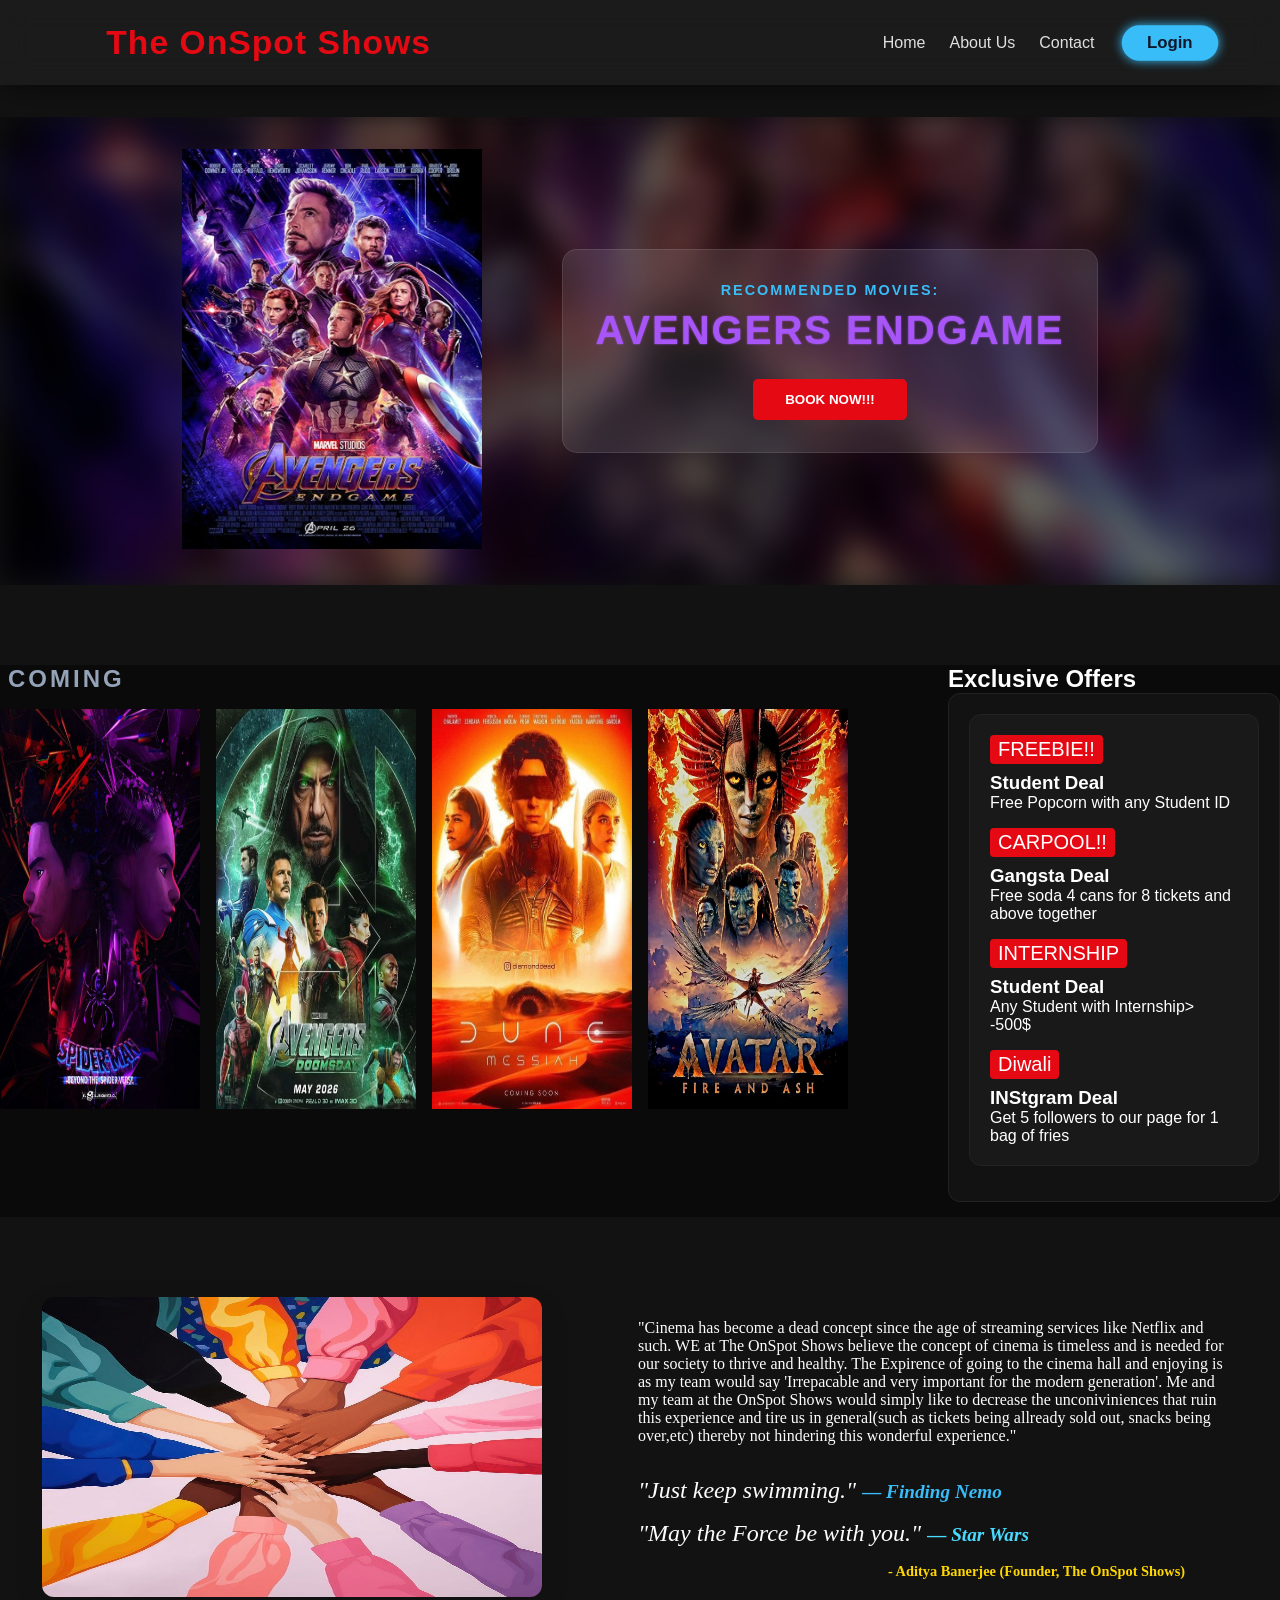
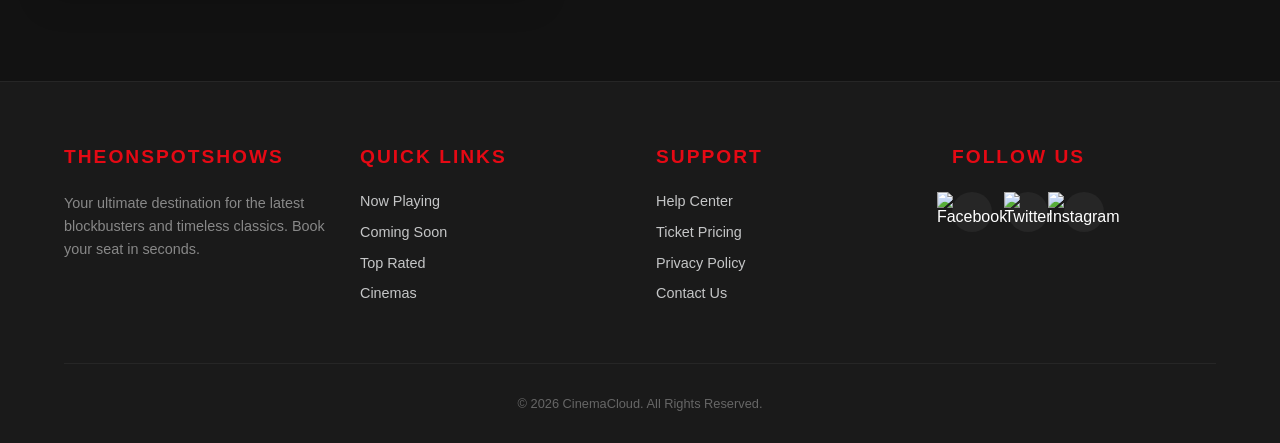
==== index.html @ d938cea7 "test" ====
<!DOCTYPE html>
<html lang="en" >
<head>
    <meta charset="UTF-8">
    <meta name="viewport" content="width=device-width, initial-scale=1.0">
    <meta name="author" content="aditohatesbugs">
    <title>TheOnSpotShows</title>
    <link rel="stylesheet" href="movies.css">
    <script src="movies.js" defer></script>
</head>
<body>
    
    <nav>
        <div id="Logo">The OnSpot Shows</div>
        <ul class="options">
            <li><a href="index.html">Home</a></li>
            <li><a href="#about_us">About Us</a></li> 
            <li><a href="#footer">Contact</a></li>
        </ul>
        <div>
            <button id="btn">Login</button>  
        </div>
    </nav>
   
    <div class="movie-container">
        <div id="background"></div>
        <div class="myMovies"><img src="avengers.jpg" alt="Movie Poster" height="400" width="300"></div>
        <div class="myMovies"><img src="ironMan.jpg" alt="Movie Poster" height="400" width="300"></div>
        <div class="myMovies"><img src="doctor.jpg" alt="Movie Poster" height="400" width="300"></div>
        <div class="myMovies"><img src="freeguy.jpg" alt="Movie Poster" height="400" width="300"></div>
        <div class="myMovies"><img src="balerina.jpg" alt="Movie Poster" height="400" width="300"></div>
        <div class="myMovies"><img src="raOne.jpg" alt="Movie Poster" height="400" width="300"></div>
        <div class="myMovies"><img src="sholay.jpg" alt="Movie Poster" height="400" width="300"></div>
        <div class="myMovies"><img src="thorrag.jpg" alt="Movie Poster" height="400" width="300"></div>
        <div class="myMovies"><img src="war2.jpg" alt="Movie Poster" height="400" width="300"></div>
        <div class="myMovies"><img src="Xmen.jpg" alt="Movie Poster" height="400" width="300"></div>
        <div class="myMovies"><img src="DHurendhar.jpg" alt="Movie Poster" height="400" width="300"></div>
        <div class="myMovies"><img src="antMan.jpg" alt="Movie Poster" height="400" width="300"></div>
        <div class="myMovies"><img src="shangchi.jpg" alt="Movie Poster" height="400" width="300"></div>
        <div class="movie_info_card">
            <div>Recommended Movies:</div>
            <div id="movie_name"></div>
            <div><a href="booking.html" id="book_button2"><button id="book_button">BOOK NOW!!!</button></a></div>
        </div>
    </div>
    <div id ="extra_content" class="extra_content">
        <div class="coming_soon">
           <h2 id="coming_name"></h2>
            <div class="posters">
                <img src="spidey.jpg" alt="Coming Soon" height="400" width="200">
                <img src="avengersd.jpg" alt="Coming Soon" height="400" width="200">
                <img src="dune.jpg" alt="Coming Soon" height="400" width="200">
                <img src="avatarf.jpg" alt="Coming Soon" height="400" width="200">
            </div>
        </div>
    

        <div class="offers_section">
            <h2 id="offer"></h2>
            <div class="promo_card">
                <div class="promo_card student">
                    <div class="badge">FREEBIE!!</div>
                    <h3>Student Deal</h3>
                    <p>Free Popcorn with any Student ID</p>
                    <div class="badge1">CARPOOL!!</div>
                    <h3>Gangsta Deal</h3>
                    <p>Free soda 4 cans for 8 tickets and above together</p>
                    <div class="badge1">INTERNSHIP</div>
                    <h3>Student Deal</h3>
                    <p>Any Student with Internship> -500$</p>
                    <div class="badge1">Diwali</div>
                    <h3>INStgram Deal</h3>
                    <p>Get 5 followers to our page for 1 bag of fries</p>
                </div>
            </div>
        </div>
    </div>
    <div id="about_us">
        <div id="somepic"><img src="tea2.jpg" alt="Our Team" height="300" width="500"></div>
        <div class="random_quotes">
            <p id="cinema">"Cinema has become a dead concept since the age of streaming services like Netflix and such. WE at The OnSpot Shows believe the concept of cinema is timeless and is needed for our society to thrive and healthy. The Expirence of going to the cinema hall and enjoying is as my team would say 'Irrepacable and very important for the modern generation'. Me and my team at the OnSpot Shows would simply like to decrease the unconiviniences that ruin this experience and tire us in general(such as tickets being allready sold out, snacks being over,etc) thereby not hindering this wonderful experience."</p>    
              
            <p class="quote up">"Just keep swimming." <span id="quote_name1">— Finding Nemo </span></p>
            <p class="quote">"May the Force be with you." <span id="quote_name2">— Star Wars</span></p>
            <p id="adi">- Aditya Banerjee (Founder, The OnSpot Shows)</p>  
        </div>
    </div>

    <footer>
        <div id="footer" class="footer_container">
            <div class="footer_section">
                <h3>TheOnSpotShows</h3>
                <p style="color: #888; font-size: 0.9rem; line-height: 1.6;">Your ultimate destination for the latest blockbusters and timeless classics. Book your seat in seconds.</p>
            </div>
            <div class="footer_section">
                <h3>Quick Links</h3>
                <ul>
                    <li><a href="#">Now Playing</a></li>
                    <li><a href="#extra_content">Coming Soon</a></li>
                    <li><a href="#">Top Rated</a></li>
                    <li><a href="#">Cinemas</a></li>
                </ul>
            </div>
            <div class="footer_section">
                <h3>Support</h3>
                <ul>
                    <li><a href="#">Help Center</a></li>
                    <li><a href="#">Ticket Pricing</a></li>
                    <li><a href="#">Privacy Policy</a></li>
                    <li><a href="#footer">Contact Us</a></li>
                </ul>
            </div>
            <div class="footer_section">
                <h3>Follow Us</h3>
                <div class="social_icons">
                    <a href="#"><img src="facebook.png" alt="Facebook" height="40"></a>
                    <a href="#"><img src="twitter.png" alt="Twitter" height="40"></a>
                    <a href="#"><img src="instagram.png" alt="Instagram" height="40"></a>
                </div>
            </div>
        </div>
        <div class="footer_bottom">
            <p>&copy; 2026 CinemaCloud. All Rights Reserved.</p>
        </div>
    </footer>
    
</body>
</html>
---- movies.css ----
*{
    margin:0%;
    padding:0%;
    box-sizing:border-box;
}

html{
    scroll-behavior: smooth;
}

body{
    font-family: "Josefin Sans", sans-serif;
    background-color: #121212;
    color: white;
    
}

nav{
    background: rgba(255, 255, 255, 0.04); 
    border-bottom: none;
    box-shadow: 0 4px 30px rgba(0, 0, 0, 0.5); 
    padding: 1.5rem 5%;
    backdrop-filter: blur(15px);
    display: flex;
    align-items: center;
    justify-content: space-between;
    transition: 0.4s;

}

#Logo{
    font-size: 2rem;
    font-weight: 600;
    letter-spacing: 1px;
    color: #e50914;
    margin-right: auto;
    margin-left: 50px;
    transform: scale(1.05);
    transition: 0.3s;
}
#Logo:hover{
    color: #ff2903;
    text-shadow: 0 0 5px #ff2903;
}
.options{
    display:flex;
    gap: 1.5rem;
    list-style-type: none;
    margin-right:30px;
}
.options li a{
    position: relative;
    font-style: 1.0rem;
    font-weight: 500;
    text-decoration: none;
    color: #e0e0e0;
    transition: 0.3s;
}

.options li a:hover{
    color:#38bdf8;
    text-shadow: 0 0 10px #38bdf8;
}

#btn{
    padding: 0.5rem 1.5rem;
    border-radius: 30px;
    font-weight: 600;
    font-size:1rem;
    background: #38bdf8;
    color: #0f172a;
    box-shadow: 0 0 10px #38bdf8;
    border: none;
    cursor: pointer;
    transition: 0.3s;
    transform: scale(1.05);
}

#btn:hover{
    background: #ff2903;
    box-shadow:0 5px 20px rgba(255, 41, 3, 0.4);
    transform: translateY(-1px);
}

#btn:active{
    transform:translateY(1px) scale(0.98);
}

.movie-container{
    position: relative;
    margin-top: 2rem;
    display: flex;
    justify-content: center;
    align-items: center;
    gap: 5rem;
    overflow: hidden;
    padding: 2rem 0;
}
#background{
    position: absolute;
    top: 0;
    left: 0;
    width: 100%;
    height: 100%;
    z-index: -1;
    background-size: cover;
    background-position: center;
    filter: blur(15px) brightness(0.4);
    transition: background-image 1.5s ease-in-out;
}

.fade {
    animation: fadeIn 1.5s ease-in-out;
}
@keyframes fadeIn {
    from {opacity: 0.4;}
    to {opacity: 1;}
}

.movie_info_card {
    background: rgba(255, 255, 255, 0.1);
    backdrop-filter: blur(10px);
    padding: 2rem;
    border-radius: 15px;
    border: 1px solid rgba(255, 255, 255, 0.1);
    text-align: center;
}
.movie_info_card div{
    color: #38bdf8; 
    text-transform: uppercase;
    letter-spacing: 2px;
    font-weight: 700;
    font-size: 0.9rem;
}

#movie_name{ 
    font-size: 2.5rem;
    font-weight: 800;
    margin: 10px 0;
    transition: color 0.7s ease-in-out, font-family 0.7s ease-in-out;
}

#book_button{
    margin-top: 1rem;
    padding: 0.8rem 2rem;
    background: #e50914;
    color: white;
    border: none;
    border-radius: 5px;
    font-weight: bold;
    cursor: pointer;
    transition: 0.3s;
    
}
#book_button:hover{
    background:#ff2903;
    transform: translateY(-3px);
}

#book_button:active{
    transform: translateY(1px) scale(0.98);
}
#book_button2{
    text-decoration: none;
    color: white;
}

.extra_content{
    margin-top: 5rem;
    display:flex;
    justify-content: center;
    background: #0a0a0a;
}
.coming_soon{
    margin-right: 100px;
}
#coming_name{
    letter-spacing: 3px;
    margin-bottom: 1rem;
    margin-left:0.5rem;
    text-transform: uppercase;
    color: #94A3B8;
}

.posters{
    display: flex;
    gap: 1rem;
    transition: 0.3s;
}

.posters img:hover{
    transform: translateY(-10px);
    box-shadow: 0 10px 20px rgba(56, 189, 248, 0.2);
    border-color: #38bdf8;
}
.promo_card{
    background: rgba(255, 255, 255, 0.03);
    padding: 20px;
    border-radius: 12px;
    margin-bottom: 15px;
    border: 1px solid #222;
    
}

.badge {
    background: #e50914;
    color: white;
    font-size: 20px;
    padding: 3px 8px;
    border-radius: 4px;
    width: fit-content;
    margin-bottom: 8px;
}

.badge1 {
    background: #e50914;
    color: white;
    font-size: 20px;
    padding: 3px 8px;
    border-radius: 4px;
    width: fit-content;
    margin-bottom: 8px;
    margin-top:1rem;
}

#about_us{
    display:flex;
    justify-content: center;
    align-items: center;
    margin-top: 5rem;
    gap: 3rem;
    
}
.random_quotes{
    margin-left: 3rem;
    max-width: 600px;
    font-family: "Inter, sans-serif";
    color: #fcfcfc;
}

#cinmena{
    font-size: 1.2rem;
    margin-bottom: 1rem;
    font-weight: 500;
    color: #E0E0E0;
}
.quote{
    font-style: italic;
    margin-bottom: 1rem;
    font-size: 1.5rem;
    margin-top:1rem;
}
.quote.up{
    margin-top:2rem;
}

#quote_name1, #quote_name2{
    font-style: italic;
    margin-bottom: 1rem;
    font-size: 1.2rem;
    margin-top: 1rem;
    font-weight: 600;
    color:#A0A0A0;
}

#quote_name1{
    color: #38bdf8;

}
#quote_name2{
    color: #49DAFF;
}
#adi{
    color:#FFD700;
    font-weight: bold;
    margin-top: 15px;
    margin-left: 250px;
    font-size: 0.9rem;
}
#somepic img{
    border-radius: 12px;
    box-shadow: 0 10px 30px rgba(0,0,0,0.1); 
    max-width: 100%;
}

footer{
    background: #1a1a1a; 
    padding: 4rem 5% 2rem;
    margin-top: 5rem;
    border-top: 1px solid rgba(255, 255, 255, 0.05);
}

.footer_container{
    display: flex;
    justify-content: space-between;
    flex-wrap: wrap;
    gap: 2rem;
    max-width: 1200px;
    margin: 0 auto;
}

.footer_section{
    flex: 1;
    min-width: 200px;
}

.footer_section h3{
    color: #e50914; 
    margin-bottom: 1.5rem;
    font-size: 1.2rem;
    text-transform: uppercase;
    letter-spacing: 2px;
}

.footer_section ul{
    list-style: none;
}

.footer_section ul li{
    margin-bottom: 0.8rem;
}

.footer_section ul li a{
    color: #c5c6c7;
    text-decoration: none;
    transition: 0.3s;
    font-size: 0.9rem;
}

.footer_section ul li a:hover{
    color: #38bdf8; 
    padding-left: 5px; 
}

.social_icons{
    display: flex;
    gap: 1rem;
    margin-top: 1rem;
}

.social_icons a{
    width: 40px;
    height: 40px;
    background: rgba(255, 255, 255, 0.05);
    display: flex;
    align-items: center;
    justify-content: center;
    border-radius: 50%;
    color: white;
    transition: 0.4s;
    text-decoration: none;
}

.social_icons a:hover{
    background: #e50914;
    transform: translateY(-5px);
    box-shadow: 0 5px 15px rgba(229, 9, 20, 0.4);
}

.footer_bottom{
    text-align: center;
    margin-top: 3rem;
    padding-top: 2rem;
    border-top: 1px solid rgba(255, 255, 255, 0.05);
    color: #666;
    font-size: 0.8rem;
}


.booking_main_content{
    display: grid;
    grid-template-columns: 2fr 1fr; 
    gap: 3rem;
    padding: 2rem 5%;
    max-width: 1400px;
    margin: 0 auto;
}


.cinema_layout{
    display: flex;
    flex-direction: column;
    align-items: center;
    width: 100%;
}

.screen{
    background: white;
    height: 70px;
    width: 80%; 
    margin: 20px 0 40px;
    box-shadow: 0 3px 15px rgba(255, 255, 255, 0.5);
    text-align: center;
    line-height: 70px;
    color: #121212;
    font-weight: bold;
    border-radius: 5px;
}

.seat_map_container{
    display: grid;
    grid-template-columns: auto 1fr; 
    gap: 5px;
}

.roww{
    display: flex;
    align-items: center;
    justify-content: flex-end;
    padding-right: 10px;
    font-size: 0.8rem;
    color: #c5c6c7;
}

.row{
    display: flex;
    justify-content: center;
    gap: 4px; 
    margin-bottom: 5px;
}

.seat{
    background-color: #444451; 
    height: 18px;
    width: 18px;
    border-radius: 50%; 
    cursor: pointer;
    transition: transform 0.2s, background-color 0.2s;
}

.seat:hover:not(.occupied){
    transform: scale(1.2);
}

.seat.selected{
    background-color: #38bdf8; 
}

.seat.occupied{
    background-color: #666; 
    cursor: not-allowed;
    opacity: 0.5;
}

.legend{
    display: flex;
    list-style: none;
    gap: 1.5rem;
    margin-top: 2rem;
}

.legend li{
    display: flex;
    align-items: center;
    gap: 0.5rem;
}

.legend li .seat{
    height: 12px;
    width: 12px;
    cursor: default;
    opacity: 1;
}


.ticket_summary{
    background: #1f1b24; 
    padding: 2rem;
    border-radius: 8px;
    height: fit-content;
    position: sticky; 
    top: 2rem; 
}

.ticket_summary h3{
    color: #e50914; 
    margin-bottom: 1.5rem;
    border-bottom: 1px solid rgba(255, 255, 255, 0.1);
    padding-bottom: 0.5rem;
}

.ticket_summary p{
    margin-bottom: 1rem;
    display: flex;
    justify-content: space-between;
}

.price_box{
    margin-top: 2rem;
    padding-top: 1rem;
    border-top: 1px solid rgba(255, 255, 255, 0.1);
}

#confirm_booking_btn{
    width: 100%;
    margin-top: 1rem;
    cursor: pointer;
    padding:0.5rem;
    font-weight:500;
}
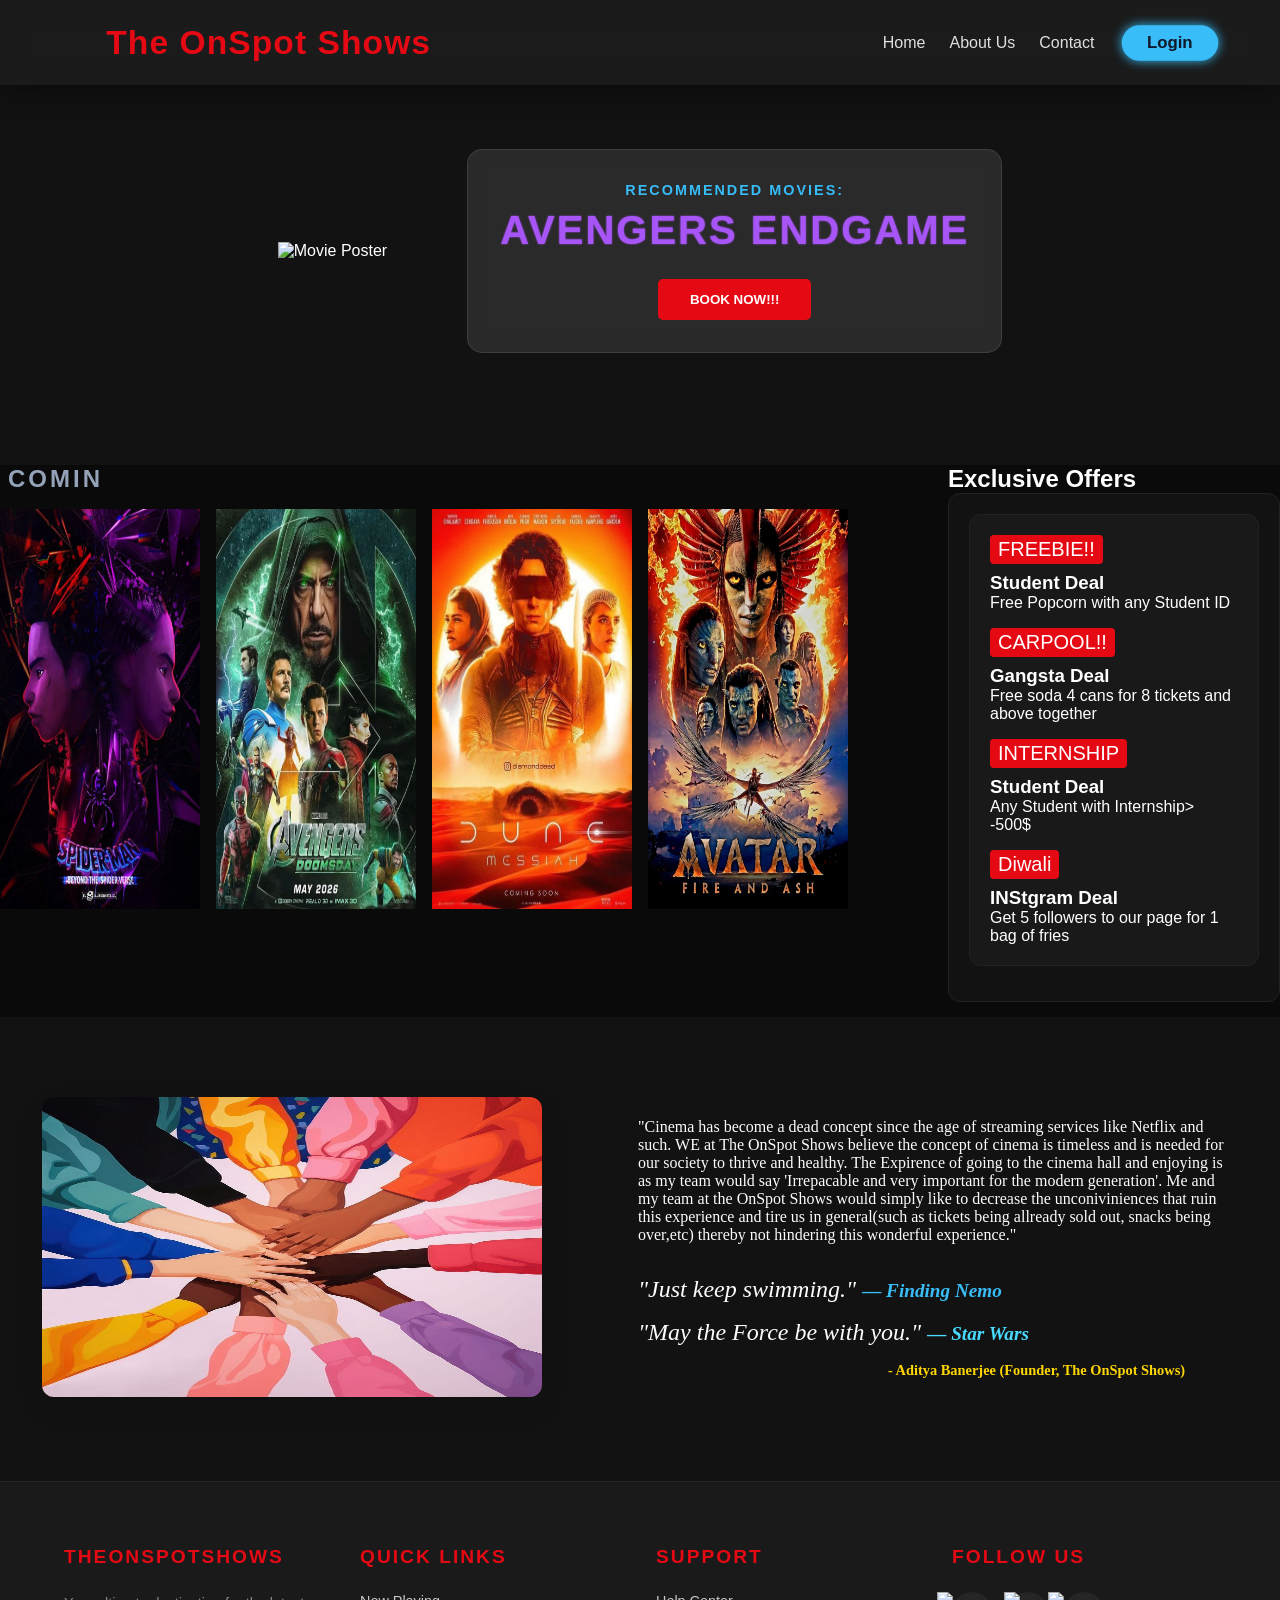
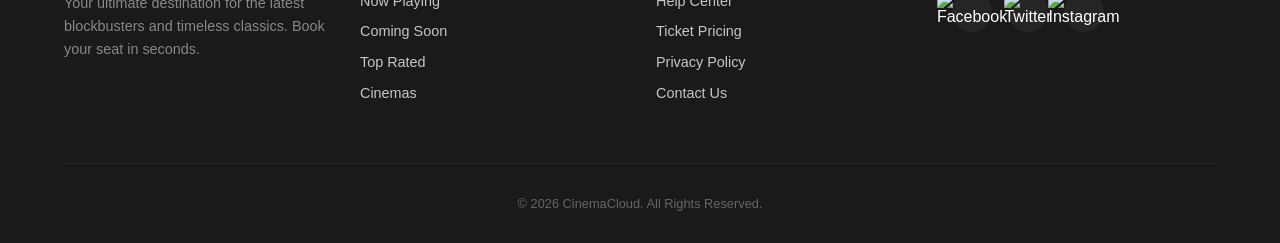
==== commit 6b7327d0: "BEfore idk all imgages snapped" ====
--- a/index.html
+++ b/index.html
@@ -24,7 +24,7 @@
    
     <div class="movie-container">
         <div id="background"></div>
-        <div class="myMovies"><img src="avengers.jpg" alt="Movie Poster" height="400" width="300"></div>
+        <div class="myMovies"><img src="https://i.pinimg.com/736x/a4/d5/a3/a4d5a3f09ce5fc3f6ed402d07b48f4c7.jpg" alt="Movie Poster" height="400" width="300"></div>
         <div class="myMovies"><img src="ironMan.jpg" alt="Movie Poster" height="400" width="300"></div>
         <div class="myMovies"><img src="doctor.jpg" alt="Movie Poster" height="400" width="300"></div>
         <div class="myMovies"><img src="freeguy.jpg" alt="Movie Poster" height="400" width="300"></div>
--- a/movies.css
+++ b/movies.css
@@ -12,7 +12,6 @@
     font-family: "Josefin Sans", sans-serif;
     background-color: #121212;
     color: white;
-    
 }
 
 nav{
@@ -25,7 +24,6 @@
     align-items: center;
     justify-content: space-between;
     transition: 0.4s;
-
 }
 
 #Logo{
@@ -95,6 +93,7 @@
     gap: 5rem;
     overflow: hidden;
     padding: 2rem 0;
+    width:100%;
 }
 #background{
     position: absolute;
@@ -499,4 +498,15 @@
     font-weight:500;
 }
  
-
+@media(width<750px){
+    nav{
+        flex-wrap: wrap;
+        justify-content: space-between;
+        gap: 0.8rem;
+    }
+    #Logo{
+        margin-left:0;
+        font-size:1.5rem;
+        order: 1;
+    }
+}
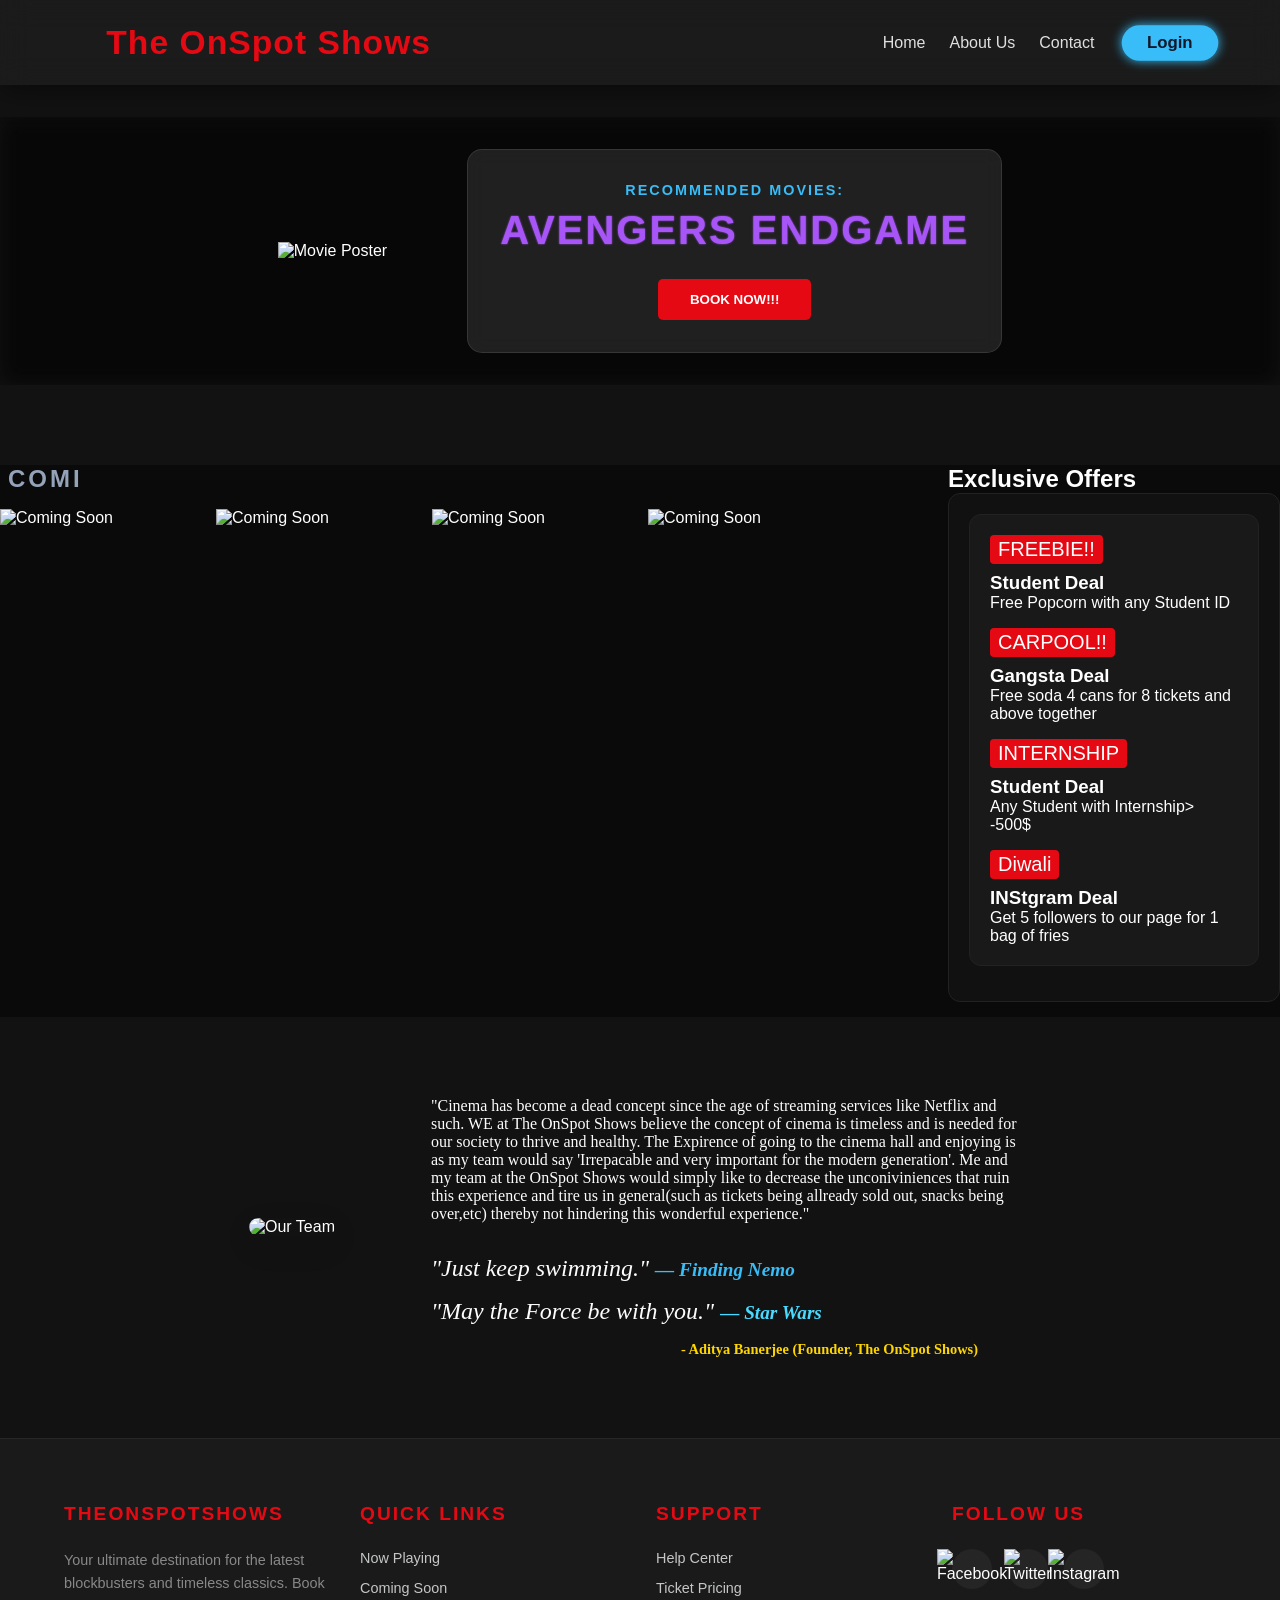
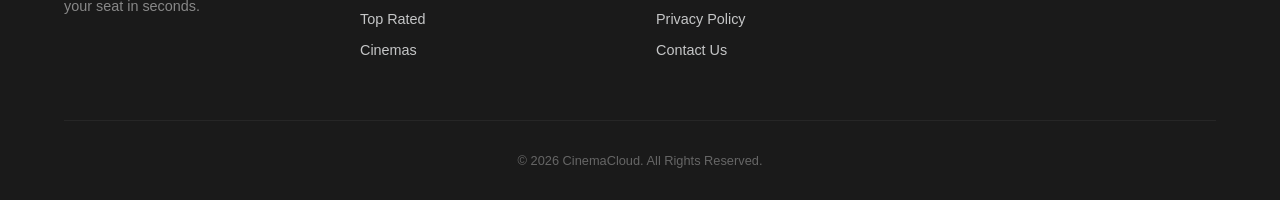
==== commit 3b42bfc6: "Please no more" ====
--- a/index.html
+++ b/index.html
@@ -9,9 +9,12 @@
     <script src="movies.js" defer></script>
 </head>
 <body>
-    
+
     <nav>
         <div id="Logo">The OnSpot Shows</div>
+        <button class="options_mobile">
+            
+        </button>
         <ul class="options">
             <li><a href="index.html">Home</a></li>
             <li><a href="#about_us">About Us</a></li> 
@@ -25,18 +28,18 @@
     <div class="movie-container">
         <div id="background"></div>
         <div class="myMovies"><img src="https://i.pinimg.com/736x/a4/d5/a3/a4d5a3f09ce5fc3f6ed402d07b48f4c7.jpg" alt="Movie Poster" height="400" width="300"></div>
-        <div class="myMovies"><img src="ironMan.jpg" alt="Movie Poster" height="400" width="300"></div>
-        <div class="myMovies"><img src="doctor.jpg" alt="Movie Poster" height="400" width="300"></div>
-        <div class="myMovies"><img src="freeguy.jpg" alt="Movie Poster" height="400" width="300"></div>
-        <div class="myMovies"><img src="balerina.jpg" alt="Movie Poster" height="400" width="300"></div>
-        <div class="myMovies"><img src="raOne.jpg" alt="Movie Poster" height="400" width="300"></div>
-        <div class="myMovies"><img src="sholay.jpg" alt="Movie Poster" height="400" width="300"></div>
-        <div class="myMovies"><img src="thorrag.jpg" alt="Movie Poster" height="400" width="300"></div>
-        <div class="myMovies"><img src="war2.jpg" alt="Movie Poster" height="400" width="300"></div>
-        <div class="myMovies"><img src="Xmen.jpg" alt="Movie Poster" height="400" width="300"></div>
-        <div class="myMovies"><img src="DHurendhar.jpg" alt="Movie Poster" height="400" width="300"></div>
-        <div class="myMovies"><img src="antMan.jpg" alt="Movie Poster" height="400" width="300"></div>
-        <div class="myMovies"><img src="shangchi.jpg" alt="Movie Poster" height="400" width="300"></div>
+        <div class="myMovies"><img src="https://i.pinimg.com/736x/56/de/6d/56de6d1eaa72dd6ca28868f08d78a856.jpg" alt="Movie Poster" height="400" width="300"></div>
+        <div class="myMovies"><img src="https://i.pinimg.com/736x/62/47/0a/62470a6ffa8fcc0e473017970541425d.jpg" alt="Movie Poster" height="400" width="300"></div>
+        <div class="myMovies"><img src="https://i.pinimg.com/736x/5e/16/ee/5e16eea6e41205d9967baca114f14a0e.jpg" alt="Movie Poster" height="400" width="300"></div>
+        <div class="myMovies"><img src="https://i.pinimg.com/1200x/19/fe/29/19fe292014ca910a14fe46810e00e188.jpg" alt="Movie Poster" height="400" width="300"></div>
+        <div class="myMovies"><img src="https://i.pinimg.com/736x/2b/d9/0b/2bd90b8356090844c9af513288245a6d.jpg" alt="Movie Poster" height="400" width="300"></div>
+        <div class="myMovies"><img src="https://i.pinimg.com/1200x/68/a9/39/68a9392cde6d3698dc8fa4c21a2d749a.jpg" alt="Movie Poster" height="400" width="300"></div>
+        <div class="myMovies"><img src="https://i.pinimg.com/1200x/78/cd/1f/78cd1f465881553dcbf8c8c2450db0bb.jpg" alt="Movie Poster" height="400" width="300"></div>
+        <div class="myMovies"><img src="https://i.pinimg.com/736x/e3/7e/10/e37e10794062827b8024fdba95a78c42.jpg" alt="Movie Poster" height="400" width="300"></div>
+        <div class="myMovies"><img src="https://i.pinimg.com/1200x/f8/50/3e/f8503ef2a72758c00fb31943f16bc306.jpg" alt="Movie Poster" height="400" width="300"></div>
+        <div class="myMovies"><img src="https://m.media-amazon.com/images/M/MV5BMzFiNTVkZjYtM2I3Yi00MGNjLWEyYTAtMGViNGExZmMzMGMzXkEyXkFqcGc@._V1_QL75_UY281_CR18,0,190,281_.jpg" alt="Movie Poster" height="400" width="300"></div>
+        <div class="myMovies"><img src="https://i.pinimg.com/1200x/20/a2/a6/20a2a66cb27f78eb9ec819c61bf298ab.jpg" alt="Movie Poster" height="400" width="300"></div>
+        <div class="myMovies"><img src="https://i.pinimg.com/1200x/fc/3e/f0/fc3ef0ed7967fcb330d3f5ce5a4bb007.jpg" alt="Movie Poster" height="400" width="300"></div>
         <div class="movie_info_card">
             <div>Recommended Movies:</div>
             <div id="movie_name"></div>
@@ -47,13 +50,13 @@
         <div class="coming_soon">
            <h2 id="coming_name"></h2>
             <div class="posters">
-                <img src="spidey.jpg" alt="Coming Soon" height="400" width="200">
-                <img src="avengersd.jpg" alt="Coming Soon" height="400" width="200">
-                <img src="dune.jpg" alt="Coming Soon" height="400" width="200">
-                <img src="avatarf.jpg" alt="Coming Soon" height="400" width="200">
+                <img src="https://i.pinimg.com/736x/94/2a/1c/942a1c8bd0862710bc4a75166e939052.jpg" alt="Coming Soon" height="400" width="200">
+                <img src="https://i.pinimg.com/736x/e0/07/ce/e007ce885cc3f6c5a93aa4a4cd12c95d.jpg" alt="Coming Soon" height="400" width="200">
+                <img src="https://i.pinimg.com/736x/ed/b6/4e/edb64e0775af2eb319cb60adc6a6fc81.jpg" alt="Coming Soon" height="400" width="200">
+                <img src="https://i.pinimg.com/1200x/a9/90/fd/a990fd4f26becccba3494f110366e1f3.jpg" alt="Coming Soon" height="400" width="200">
             </div>
         </div>
-    
+
 
         <div class="offers_section">
             <h2 id="offer"></h2>
@@ -76,7 +79,7 @@
         </div>
     </div>
     <div id="about_us">
-        <div id="somepic"><img src="tea2.jpg" alt="Our Team" height="300" width="500"></div>
+        <div id="somepic"><img src="https://i.pinimg.com/736x/62/fc/53/62fc53764a4cc7209016cd863895eab9.jpg" alt="Our Team" height="300" width="500"></div>
         <div class="random_quotes">
             <p id="cinema">"Cinema has become a dead concept since the age of streaming services like Netflix and such. WE at The OnSpot Shows believe the concept of cinema is timeless and is needed for our society to thrive and healthy. The Expirence of going to the cinema hall and enjoying is as my team would say 'Irrepacable and very important for the modern generation'. Me and my team at the OnSpot Shows would simply like to decrease the unconiviniences that ruin this experience and tire us in general(such as tickets being allready sold out, snacks being over,etc) thereby not hindering this wonderful experience."</p>    
               
@@ -113,9 +116,9 @@
             <div class="footer_section">
                 <h3>Follow Us</h3>
                 <div class="social_icons">
-                    <a href="#"><img src="facebook.png" alt="Facebook" height="40"></a>
-                    <a href="#"><img src="twitter.png" alt="Twitter" height="40"></a>
-                    <a href="#"><img src="instagram.png" alt="Instagram" height="40"></a>
+                    <a href="#"><img src="https://cdn-icons-png.flaticon.com/512/5968/5968764.png" alt="Facebook" height="40"></a>
+                    <a href="#"><img src="https://cdn-icons-png.flaticon.com/512/4494/4494477.png" alt="Twitter" height="40"></a>
+                    <a href="#"><img src="https://cdn-icons-png.flaticon.com/512/4138/4138124.png" alt="Instagram" height="40"></a>
                 </div>
             </div>
         </div>
--- a/movies.css
+++ b/movies.css
@@ -58,6 +58,28 @@
 .options li a:hover{
     color:#38bdf8;
     text-shadow: 0 0 10px #38bdf8;
+}
+
+.options_mobile{
+    display: none;
+    flex-direction:column;
+    justify-content:center;
+    align-items: center;
+    cursor: pointer;
+    padding: 6px;
+    gap: 5px;
+}
+
+.options_mobile span{
+    display: block;
+    width: 6px;
+    height: 6px;
+    background: #e0e0e0;
+    background:0.3s;
+}
+
+.options_mobile:hover span{
+    background:#38bdf8;
 }
 
 #btn{
@@ -104,7 +126,7 @@
     z-index: -1;
     background-size: cover;
     background-position: center;
-    filter: blur(15px) brightness(0.4);
+    backdrop-filter: blur(10px) brightness(0.4);
     transition: background-image 1.5s ease-in-out;
 }
 
@@ -164,6 +186,12 @@
     color: white;
 }
 
+#movie_title {
+    font-weight: 700;
+    color: #38bdf8;
+    word-break: break-word;
+}
+
 .extra_content{
     margin-top: 5rem;
     display:flex;
@@ -498,7 +526,7 @@
     font-weight:500;
 }
  
-@media(width<750px){
+@media (max-width: 768px){
     nav{
         flex-wrap: wrap;
         justify-content: space-between;
@@ -507,6 +535,139 @@
     #Logo{
         margin-left:0;
         font-size:1.5rem;
-        order: 1;
-    }
-}
+        
+    }
+    .movie-container{
+        flex-direction: column;
+        align-items: center;
+    }
+
+    .extra_content {
+        margin-top: 3rem;
+        padding: 1.5rem 1rem;
+        flex-direction: column;
+        align-items: center;
+    }
+
+    .coming_soon {
+        margin-right: 0;
+        width: 100%;
+    }
+
+    .posters {
+        flex-wrap: wrap;
+        justify-content: center;
+        gap: 0.8rem;
+    }
+
+    .posters img {
+        width: 120px;
+        height: auto;
+    }
+
+    .promo_card {
+        padding: 15px;
+    }
+
+    #about_us {
+        flex-direction: column;
+        align-items: center;
+        margin-top: 3rem;
+        padding: 0 1.2rem;
+        gap: 2rem;
+        text-align: center;
+    }
+
+    .random_quotes {
+        margin-left: 0;
+        max-width: 100%;
+    }
+
+    #adi {
+        margin-left: 0;
+        text-align: center;
+    }
+
+    #somepic {
+        width: 100%;
+        text-align: center;
+    }
+
+    #somepic img {
+        width: 100%;
+        max-width: 400px;
+    }
+
+    .quote {
+        font-size: 1.2rem;
+    }
+
+    footer {
+        padding: 3rem 5% 1.5rem;
+        margin-top: 3rem;
+    }
+
+    .footer_container {
+        flex-direction: column;
+        gap: 1.5rem;
+    }
+
+    .footer_section {
+        min-width: unset;
+        width: 100%;
+    }
+
+    .booking_main_content {
+        grid-template-columns: 1fr;
+        padding: 1rem 4%;
+        gap: 2rem;
+    }
+
+    .ticket_summary {
+        position: static;
+        padding: 1.2rem;
+    }
+
+    .ticket_summary h3 {
+        font-size: 1rem;
+    }
+
+    .ticket_summary p {
+        font-size: 0.85rem;
+        flex-direction: column;
+        gap: 0.2rem;
+    }
+
+    #movie_title {
+        font-size: 1rem;
+        font-weight: 700;
+        color: #38bdf8;
+        word-break: break-word;
+    }
+
+    #confirm_booking_btn {
+        font-size: 0.9rem;
+        padding: 0.7rem;
+    }
+
+    .screen {
+        width: 95%;
+        height: 50px;
+        line-height: 50px;
+        font-size: 0.85rem;
+    }
+
+    .seat {
+        height: 15px;
+        width: 15px;
+    }
+
+    .legend {
+        flex-wrap: wrap;
+        gap: 1rem;
+        justify-content: center;
+    }
+}
+
+    
+
